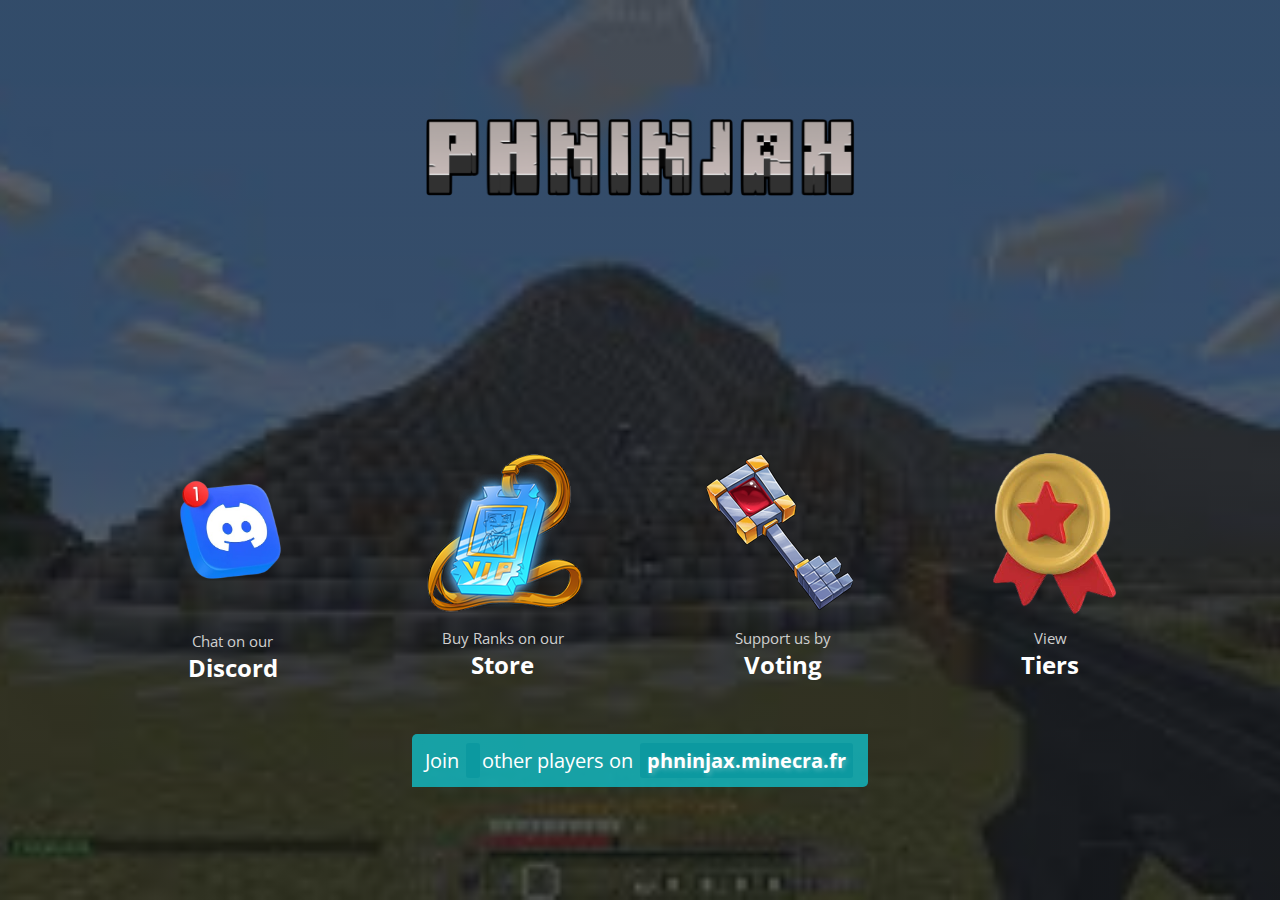
==== index.html @ 27dc99c9 "Update index.html" ====
<!DOCTYPE html>
<html>
<head>
	<title>PHNINJAX | RustV2</title>
	
	<link rel="preconnect" href="https://fonts.googleapis.com">
	<link rel="preconnect" href="https://fonts.gstatic.com" crossorigin>
	<link href="https://fonts.googleapis.com/css2?family=Open+Sans:wght@400;700&display=swap" rel="stylesheet">
	<link rel="stylesheet" href="stylesheet.css">
</head>
<body>
	<div id="tsparticles"></div>
	<div style="rgba(16, 20, 26,0.9)),url("minecraft.jpg") no-repeat center center fixed;"></div>

	<div class="container">
		<div class="logo">
			<img src="logo.png" alt="MyServer logo">
		</div>

		<div class="items">
			<a href="https://discord.com/invite/YdhZVVTZq5" class="item" target="_blank">
			<div>
				<img id="discord" src="discord.png" alt="Minecraft forums icon" class="img">
				<p class="subtitle">Chat on our</p>
				<p class="title">Discord</p>
			</div>
			</a>

			<a href="#" class="item">
			<div>
				<img src="store.png" alt="Minecraft store icon" class="img" target="_blank">
				<p class="subtitle">Buy Ranks on our</p>
				<p class="title">Store</p>
			</div>
			</a>

			<a href="#" class="item">
			<div>
				<img src="vote.png" alt="Minecraft voting icon" class="img" target="_blank">
				<p class="subtitle">Support us by</p>
				<p class="title">Voting</p>
			</div>
			</a>

			<a href="tiers.html" class="item">
				<div>
					<img id="tiers" src="tiers.png" alt="Minecraft voting icon" class="img" target="_blank">
					<p class="subtitle">View</p>
					<p class="title">Tiers</p>
				</div>
				</a>

		</div>

		<div class="playercount" id="playercount">
			<p>Join <span id="sip" data-ip="phninjax.minecra.fr" data-port="">
			</span> other players on <span id="ip">phninjax.minecra.fr</span></p>
		</div>
	</div>

	<script src="firefly.js" type="text/javascript"></script>
	<script src="main.js" type="text/javascript"></script>
</body>
</html>
---- stylesheet.css ----
* {
	box-sizing: border-box;
	z-index: 1;
}

body {
	background: linear-gradient(rgba(16, 20, 26,0.65),rgba(16, 20, 26, 0.65)),
			url("minecraft.jpg") no-repeat center center fixed;
	background-size: cover;
	font-family: "Open Sans", Helvetica;
	margin: 0;
	position: relative;
}

html, body {
	width: 100vw;
	min-height: 100vh;
	overflow-x: hidden;
	display: -webkit-box;
	display: -ms-flexbox;
	display: flex;
	-webkit-box-pack: center;
	    -ms-flex-pack: center;
	        justify-content: center;
	-webkit-box-align: center;
	    -ms-flex-align: center;
	        align-items: center;
}

a {
	text-decoration: none;
}

p {
	margin: 0;
	padding: 3px;
}

.container {
	text-align: center;
}

.logo img {
	width: 225px; 
	-webkit-animation-name: logo;
	        animation-name: logo;
	-webkit-animation-duration: 5s;
	        animation-duration: 5s;
	-webkit-animation-iteration-count: infinite;
	        animation-iteration-count: infinite;
	-webkit-animation-timing-function: ease-in-out;
	        animation-timing-function: ease-in-out;
}


@-webkit-keyframes logo {
	0% {
		-webkit-transform: scale(1.5);
		        transform: scale(1.5);
	}
	50% {
		-webkit-transform: scale(1.75);
		        transform: scale(1.75);
	}
	100% {
		-webkit-transform: scale(1);
		        transform: scale(1);
	}
}

@keyframes logo {
	0% {
		-webkit-transform: scale(1.5);
		        transform: scale(1.5);
	}
	50% {
		-webkit-transform: scale(1.75);
		        transform: scale(1.75);
	}
	100% {
		-webkit-transform: scale(1.5);
		        transform: scale(1.5);
	}
}

.playercount {
	display: inline-block;
	margin: 20px 15px 15px 15px;
	padding: 2px 0;
	background-color: rgba(15, 199, 209, 0.75);
	font-size: 1em;
	color: white;
	text-align: center;
	border-radius: 5px 0 5px 0;
	line-height: 27px;
}

.playercount > p > span {
	font-weight: bold;
	padding: 1px 4px;
	border-radius: 3px;
	background: rgba(9, 150, 158, 0.7);
	margin: 0 2px;
}

.extrapad {
	padding: 0;
}

#ip {
	cursor: pointer;
	text-shadow: 2px 2px 5px rgba(255, 255, 255, 0.3);
}

.items {
	display: -webkit-box;
	display: -ms-flexbox;
	display: flex;
	-ms-flex-pack: distribute;
	    justify-content: space-around;
	-ms-flex-preferred-size: 100px;
	    flex-basis: 100px;
		margin-top: 200px;
	padding: 18px 0 10px 0;

}

.item img {
	-webkit-transition: all 0.2s ease;
	-o-transition: all 0.2s ease;
	transition: all 0.2s ease;
	margin-bottom: 7px;
}

.item img:hover {
	-webkit-transform:scale(1.1);
	    -ms-transform:scale(1.1);
	        transform:scale(1.1);
}

.img {
	width: 80%;
}

.title {
	font-weight: bold;
	font-size: 17px;
	color: white;
}

.subtitle {
	color: #cfcfcf;
	font-size: 12px;
}

.title,
.subtitle {
	margin: 0;
	padding: 0;
}

#tsparticles {
	z-index: 0; 
}


@media(min-width: 400px) {
	.logo img {
		width: 280px; 
	}

	.playercount {
		margin-top: 30px;
		padding: 5px;
	}

	.playercount > p > span {
		padding: 2px 7px;
	}
}

@media(min-width: 1250px) {
	.title {
		font-size: 24px;
	}

	.subtitle {
		font-size: 15px;
	}

	.logo img {
		width: 470px;
	}

	.logo {
		margin-bottom: 23px;
	}
	.img {
		width: 100%;
	}
	.items {
		padding: 30px 0 20px 0;
	}

	#discord{
		width: 170px;
	}

	#tiers{
		width: 165px;
	}
	.playercount {
		font-size: 1.22em;
		padding: 10px;
	}

	.extrapad {
		padding: 0 42.5px;
	}

	.playercount > p > span {
		padding: 4px 7px;
	}
}

@media(min-width: 1000px) {
	.items {
		-webkit-box-pack: center;
		    -ms-flex-pack: center;
		        justify-content: center;
	}

	.item:not(:first-child) {
		margin-left: 90px;
	}
}
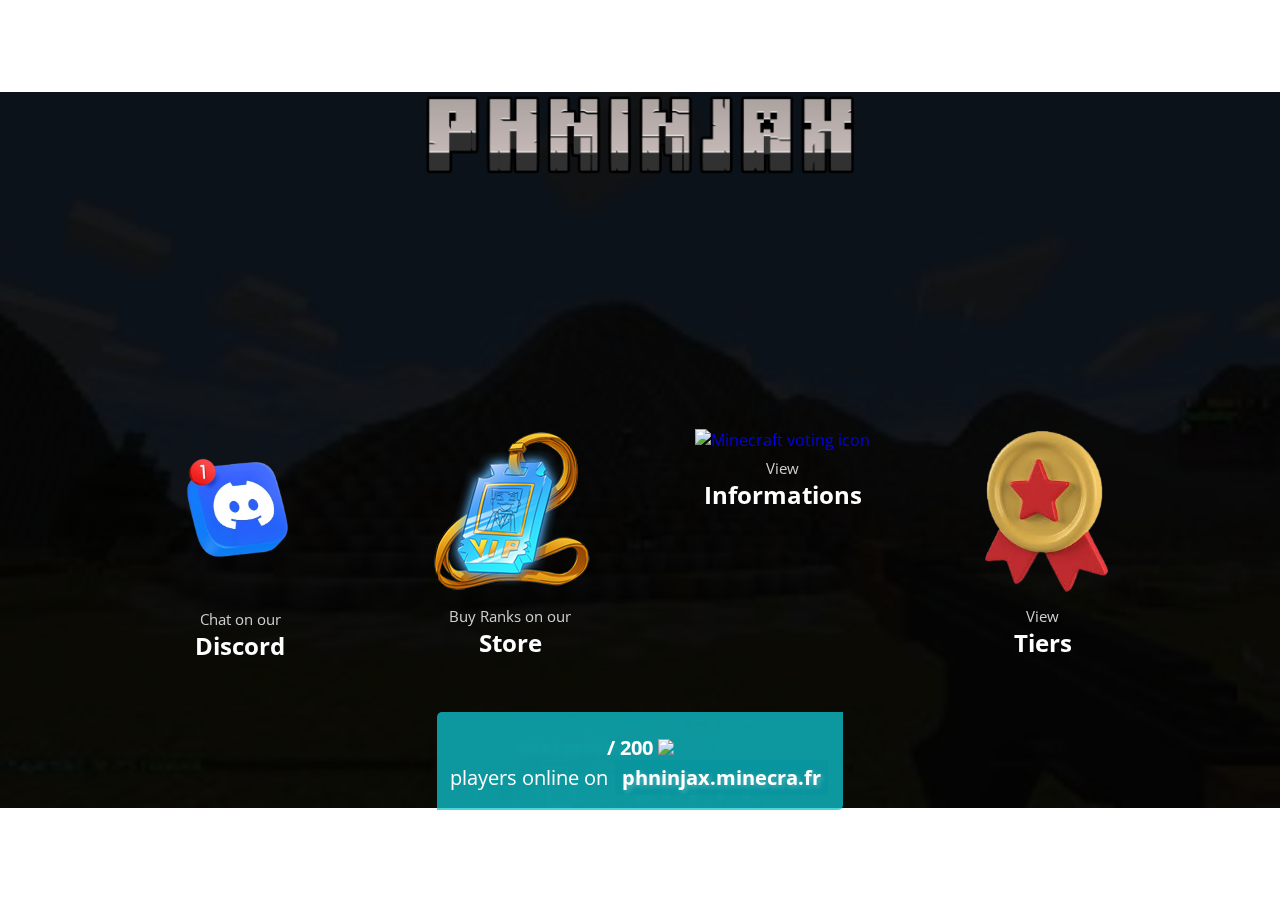
==== commit 9f469e45: "Update index.html" ====
--- a/index.html
+++ b/index.html
@@ -12,7 +12,7 @@
 </head>
 <body>
 	<div id="tsparticles"></div>
-	<div style="rgba(16, 20, 26,0.9)),url("minecraft.jpg") no-repeat center center fixed;"></div>
+	<img id="bg" src="minecraft.jpg" ></img>
 
 	<div class="container">
 		<div class="logo">
@@ -27,20 +27,25 @@
 				<p class="title">Discord</p>
 			</div>
 			</a>
-
-			<a href="#" class="item">
+			
+			
+			<a href="#" class="item" >
 			<div>
-				<img src="store.png" alt="Minecraft store icon" class="img" target="_blank">
+				<img id="store" src="store.png" alt="Minecraft store icon" class="img" target="_blank">
 				<p class="subtitle">Buy Ranks on our</p>
 				<p class="title">Store</p>
+				
+
 			</div>
+				
+
 			</a>
 
-			<a href="#" class="item">
+			<a href="about.html" class="item" target="_blank">
 			<div>
-				<img src="vote.png" alt="Minecraft voting icon" class="img" target="_blank">
-				<p class="subtitle">Support us by</p>
-				<p class="title">Voting</p>
+				<img id="info" src="info.png" alt="Minecraft voting icon" class="img" target="_blank">
+				<p class="subtitle">View</p>
+				<p class="title">Informations</p>
 			</div>
 			</a>
 
@@ -55,8 +60,12 @@
 		</div>
 
 		<div class="playercount" id="playercount">
-			<p>Join <span id="sip" data-ip="phninjax.minecra.fr" data-port="">
-			</span> other players on <span id="ip">phninjax.minecra.fr</span></p>
+			<p><p id="sip" data-ip="15.235.212.212" style="font-weight: bold;" data-port="25502"></p>
+				<span style="font-weight: bold;">/&nbsp;200</span>
+				<img src="pingbar.png" style="width: 25px;">
+				 <p>players online on 
+				 <span id="ip">phninjax.minecra.fr</span></p>
+			</p>
 		</div>
 	</div>
 
--- a/stylesheet.css
+++ b/stylesheet.css
@@ -4,14 +4,20 @@
 }
 
 body {
-	background: linear-gradient(rgba(16, 20, 26,0.65),rgba(16, 20, 26, 0.65)),
-			url("minecraft.jpg") no-repeat center center fixed;
+	
 	background-size: cover;
 	font-family: "Open Sans", Helvetica;
 	margin: 0;
 	position: relative;
 }
-
+	
+#bg{
+	position: fixed;
+	width: 100%;
+	filter: blur(1);
+	filter: brightness(0.1);
+	z-index: -2;
+}
 html, body {
 	width: 100vw;
 	min-height: 100vh;
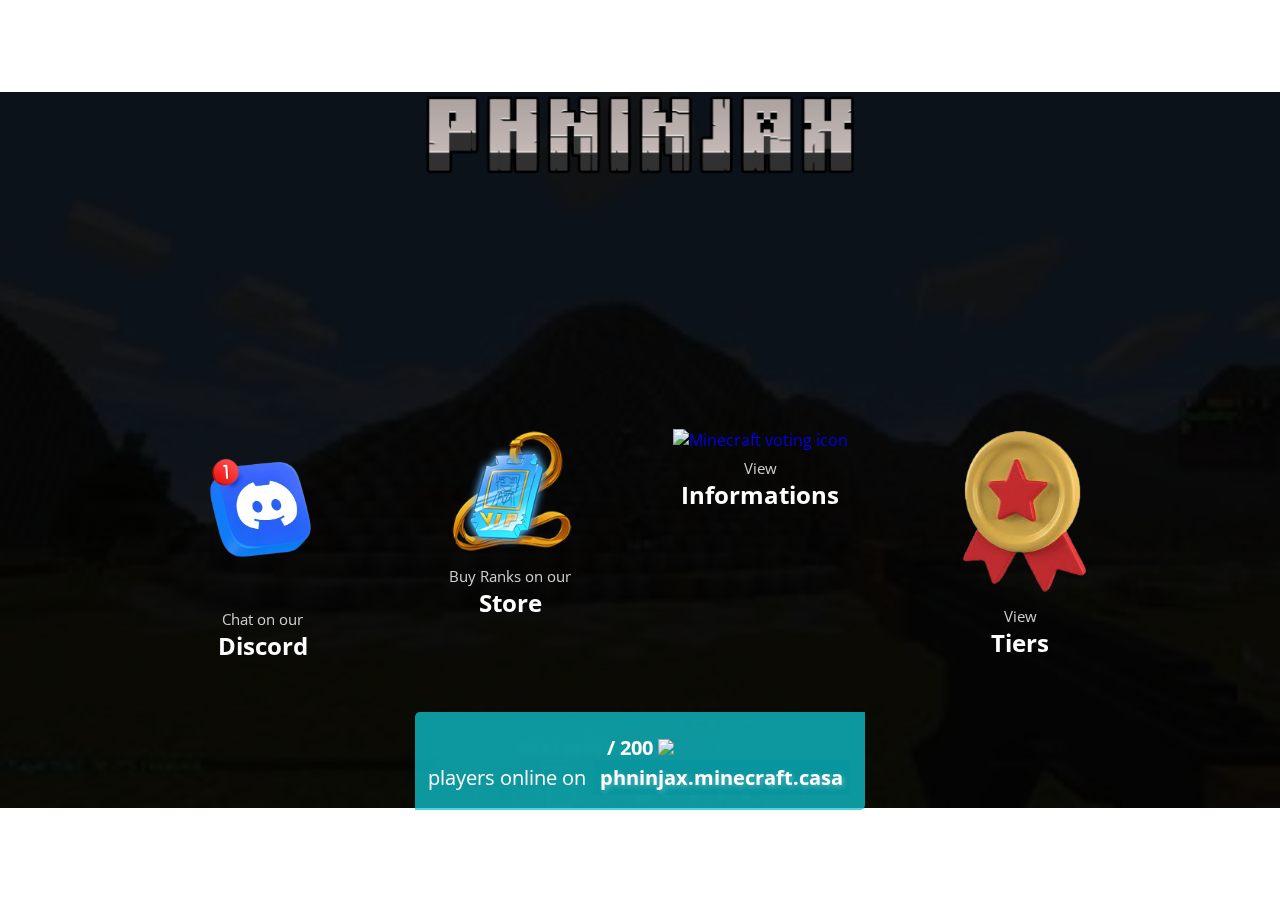
==== commit bca8fa04: "Update index.html" ====
--- a/index.html
+++ b/index.html
@@ -60,11 +60,11 @@
 		</div>
 
 		<div class="playercount" id="playercount">
-			<p><p id="sip" data-ip="15.235.212.212" style="font-weight: bold;" data-port="25502"></p>
+			<p><p id="sip" data-ip="66.206.27.202" style="font-weight: bold;" data-port="50957"></p>
 				<span style="font-weight: bold;">/&nbsp;200</span>
 				<img src="pingbar.png" style="width: 25px;">
 				 <p>players online on 
-				 <span id="ip">phninjax.minecra.fr</span></p>
+				 <span id="ip">phninjax.minecraft.casa</span></p>
 			</p>
 		</div>
 	</div>
--- a/stylesheet.css
+++ b/stylesheet.css
@@ -16,8 +16,9 @@
 	width: 100%;
 	filter: blur(1);
 	filter: brightness(0.1);
-	z-index: -2;
-}
+	z-index: -1;
+}
+
 html, body {
 	width: 100vw;
 	min-height: 100vh;
@@ -37,11 +38,22 @@
 	text-decoration: none;
 }
 
+#exp1.exp1{
+	width: 20px;
+	position: absolute;
+	right: 100;
+	bottom: 100;
+}
 p {
 	margin: 0;
 	padding: 3px;
 }
-
+#store{
+	width: 145px;
+}
+#info{
+	width: 167px;
+}
 .container {
 	text-align: center;
 }
